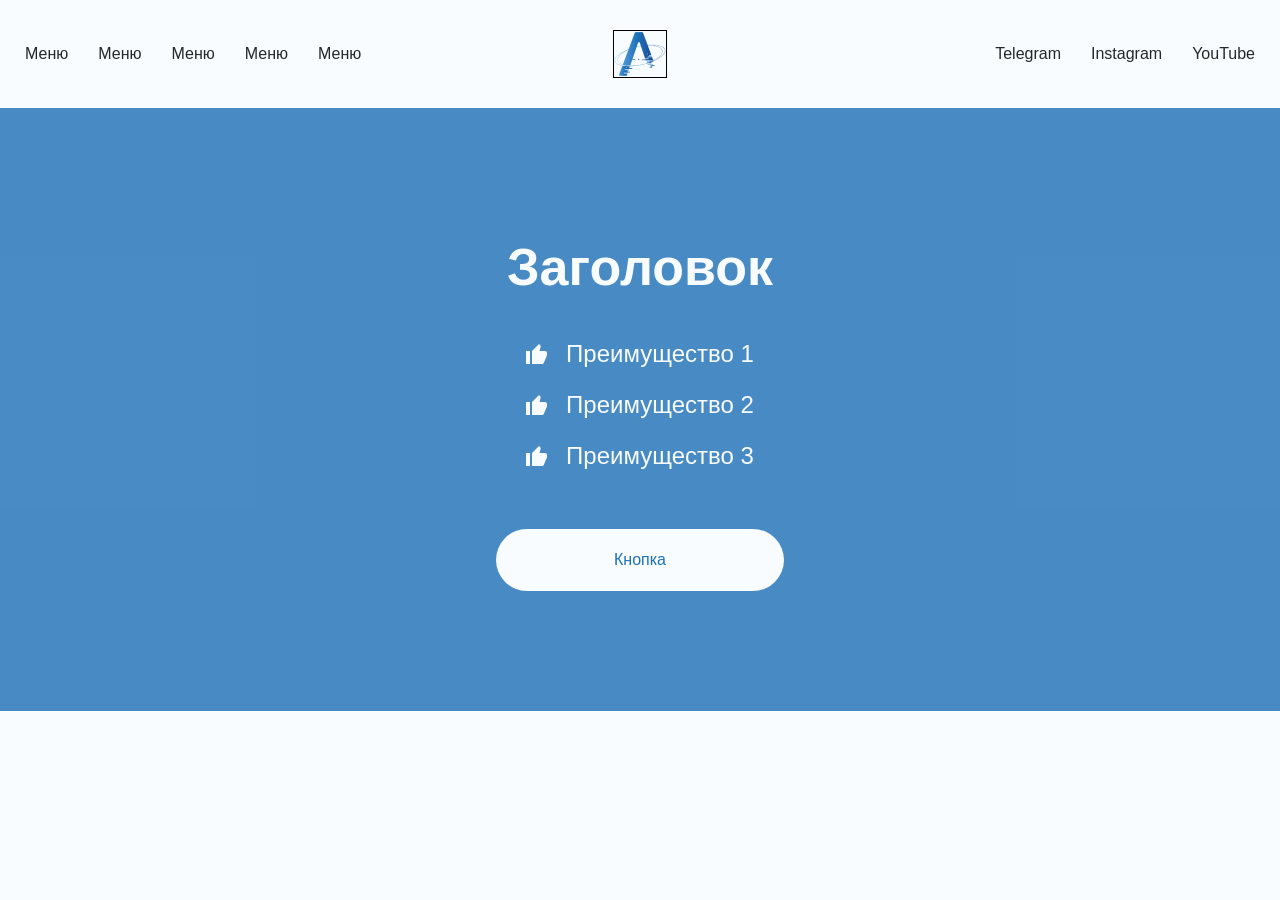
==== lesson14/index.html @ 26006c84 "add lesson14" ====
<!DOCTYPE html>
<html lang="ru">

<head>
    <meta charset="UTF-8">
    <meta name="viewport" content="width=device-width, initial-scale=1.0">
    <title>Document</title>
    <link rel="stylesheet" href="css/style.css">
    <link rel="stylesheet" href="css/reset.css">
    <link rel="stylesheet" href="css/fonts.css">
</head>

<body>
    <header class="header">
        <div class="conteiner">
            <div class="header__inner">
                <nav class="nav">
                    <ul class="nav__list">
                        <Li class="nav__item">
                            <a class="link" href="#">Меню</a>
                        </Li>
                        <Li class="nav__item">
                            <a class="link" href="#">Меню</a>
                        </Li>
                        <Li class="nav__item">
                            <a class="link" href="#">Меню</a>
                        </Li>
                        <Li class="nav__item">
                            <a class="link" href="#">Меню</a>
                        </Li>
                        <Li class="nav__item">
                            <a class="link" href="#">Меню</a>
                        </Li>
                    </ul>
                </nav>
                <img class="header__logo" src="img/logo.png" alt="Логотип">
                <ul class="header__socials socials">
                    <li class="socials__item">
                        <a class="socials__link" href="#">Telegram</a>
                        <a class="socials__link" href="#">Instagram</a>
                        <a class="socials__link" href="#">YouTube</a>
                    </li>
                </ul>
            </div>
        </div>
    </header>
    <main class="main">
        <section class="hero">
            <div class="conteiner">
                <div class="hero__inner">
                    <h1 class="hero__title">
                        Заголовок
                    </h1>
                    <ul class="hero__list">
                        <li class="hero__list-item">
                            <svg width="21" height="20" viewBox="0 0 21 20" fill="none"
                                xmlns="http://www.w3.org/2000/svg">
                                <path
                                    d="M16 20H6V7L13 0L14.25 1.25C14.3667 1.36667 14.4627 1.525 14.538 1.725C14.6133 1.925 14.6507 2.11667 14.65 2.3V2.65L13.55 7H19C19.5333 7 20 7.2 20.4 7.6C20.8 8 21 8.46667 21 9V11C21 11.1167 20.9877 11.2417 20.963 11.375C20.9383 11.5083 20.9007 11.6333 20.85 11.75L17.85 18.8C17.7 19.1333 17.45 19.4167 17.1 19.65C16.75 19.8833 16.3833 20 16 20ZM4 7V20H0V7H4Z"
                                    fill="#F8FCFF" />
                            </svg>
                            Преимущество 1
                        </li>
                        <li class="hero__list-item">
                            <svg width="21" height="20" viewBox="0 0 21 20" fill="none"
                                xmlns="http://www.w3.org/2000/svg">
                                <path
                                    d="M16 20H6V7L13 0L14.25 1.25C14.3667 1.36667 14.4627 1.525 14.538 1.725C14.6133 1.925 14.6507 2.11667 14.65 2.3V2.65L13.55 7H19C19.5333 7 20 7.2 20.4 7.6C20.8 8 21 8.46667 21 9V11C21 11.1167 20.9877 11.2417 20.963 11.375C20.9383 11.5083 20.9007 11.6333 20.85 11.75L17.85 18.8C17.7 19.1333 17.45 19.4167 17.1 19.65C16.75 19.8833 16.3833 20 16 20ZM4 7V20H0V7H4Z"
                                    fill="#F8FCFF" />
                            </svg>
                            Преимущество 2
                        </li>
                        <li class="hero__list-item">
                            <svg width="21" height="20" viewBox="0 0 21 20" fill="none"
                                xmlns="http://www.w3.org/2000/svg">
                                <path
                                    d="M16 20H6V7L13 0L14.25 1.25C14.3667 1.36667 14.4627 1.525 14.538 1.725C14.6133 1.925 14.6507 2.11667 14.65 2.3V2.65L13.55 7H19C19.5333 7 20 7.2 20.4 7.6C20.8 8 21 8.46667 21 9V11C21 11.1167 20.9877 11.2417 20.963 11.375C20.9383 11.5083 20.9007 11.6333 20.85 11.75L17.85 18.8C17.7 19.1333 17.45 19.4167 17.1 19.65C16.75 19.8833 16.3833 20 16 20ZM4 7V20H0V7H4Z"
                                    fill="#F8FCFF" />
                            </svg>
                            Преимущество 3
                        </li>
                    </ul>
                    <a class="button" href="#">
                        Кнопка
                    </a>
                </div>
            </div>
            <div>
                <video class="hero__video" autoplay muted loop src="media/hero-bg.mp4"></video>
            </div>
        </section>
    </main>
    <footer class="footer"></footer>
</body>

</html>
---- lesson14/css/style.css ----
body {
    font-family: "Monserrat", sans-serif;
    line-height: 20px;
    background: #f8fcff;
    color: #25282A;
}

.conteiner {
    max-width: 1230px;
    margin: 0 auto;
    padding: 0 12 px;
    height: 100%;
}

/*----------------------------------------------------------------------*/

.header {
    line-height: 1.5;
}

.header__inner {
    min-height: 108px;
    display: grid;
    grid-template-columns: 1fr auto 1fr;
    gap: 15px;
    align-content: center;
    align-items: center;
}

.header__logo {
    max-width: 54px;
}

.header__socials {
    display: flex;
    justify-content: end;
    gap: 30px;
    flex-wrap: wrap;
}

.nav__list {
    display: flex;
    gap: 10px 30px;
    flex-wrap: wrap;
}

.socials {
    display: flex;
    gap: 30px;
    flex-wrap: wrap;
}

.socials__item {
    display: flex;
    gap: 30px;
}

/*----------------------------------------------------------------------*/

.hero {
    padding: 120px 0;
    color: #f8fcff;
    line-height: 1.5;
    position: relative;
}

.hero__inner {
    display: flex;
    flex-direction: column;
    align-items: center;
}

.hero__title {
    font-weight: 600;
    font-size: 52px;
    margin-bottom: 30px;
}

.hero__list {
    font-size: 24px;
    margin-bottom: 40px;
}

.hero__list-item {
    display: flex;
    align-items: center;
    gap: 19px;
    margin-bottom: 15px;
    transition: all .5s;
}

.hero__list-item path {
    transition: all .5s;
}

.hero__list-item:hover {
    color: #1D6FB6;
}

.hero__list-item:hover path {
    fill: #1D6FB6;
}

.hero__list-item :last-child {
    margin-bottom: 0;
}

.hero__video {
    position: absolute;
    top: 0;
    left: 0;
    right: 0;
    bottom: 0;
    z-index: -1;
    width: 100%;
    height: 100%;
    object-fit: cover;
    background: #1d6fb6cc;
}

.button {
    display: flex;
    align-items: center;
    justify-content: center;

    font-weight: 500;
    font-size: 16px;
    color: #1D6FB6;

    max-width: 288px;
    height: 62px;
    background: #f8fcff;
    border-radius: 100px;
    width: 100%;
    transition: all .5s;
}

.button:hover {
    background: #1D6FB6;
    color: #f8fcff;
}
---- lesson14/css/fonts.css ----
@font-face {
    font-family: 'Montserrat';
    src: local('Montserrat Medium'), local('Montserrat-Medium'),
        url('../fonts/Montserrat-Medium.woff2') format('woff2'),
        url('../fonts/Montserrat-Medium.woff') format('woff');
    font-weight: 500;
    font-style: normal;
    font-display: swap;
}

@font-face {
    font-family: 'Montserrat';
    src: local('Montserrat Regular'), local('Montserrat-Regular'),
        url('../fonts/Montserrat-Regular.woff2') format('woff2'),
        url('../fonts/Montserrat-Regular.woff') format('woff');
    font-weight: normal;
    font-style: normal;
    font-display: swap;
}

@font-face {
    font-family: 'Montserrat';
    src: local('Montserrat SemiBold'), local('Montserrat-SemiBold'),
        url('../fonts/Montserrat-SemiBold.woff2') format('woff2'),
        url('../fonts/Montserrat-SemiBold.woff') format('woff');
    font-weight: 600;
    font-style: normal;
    font-display: swap;
}
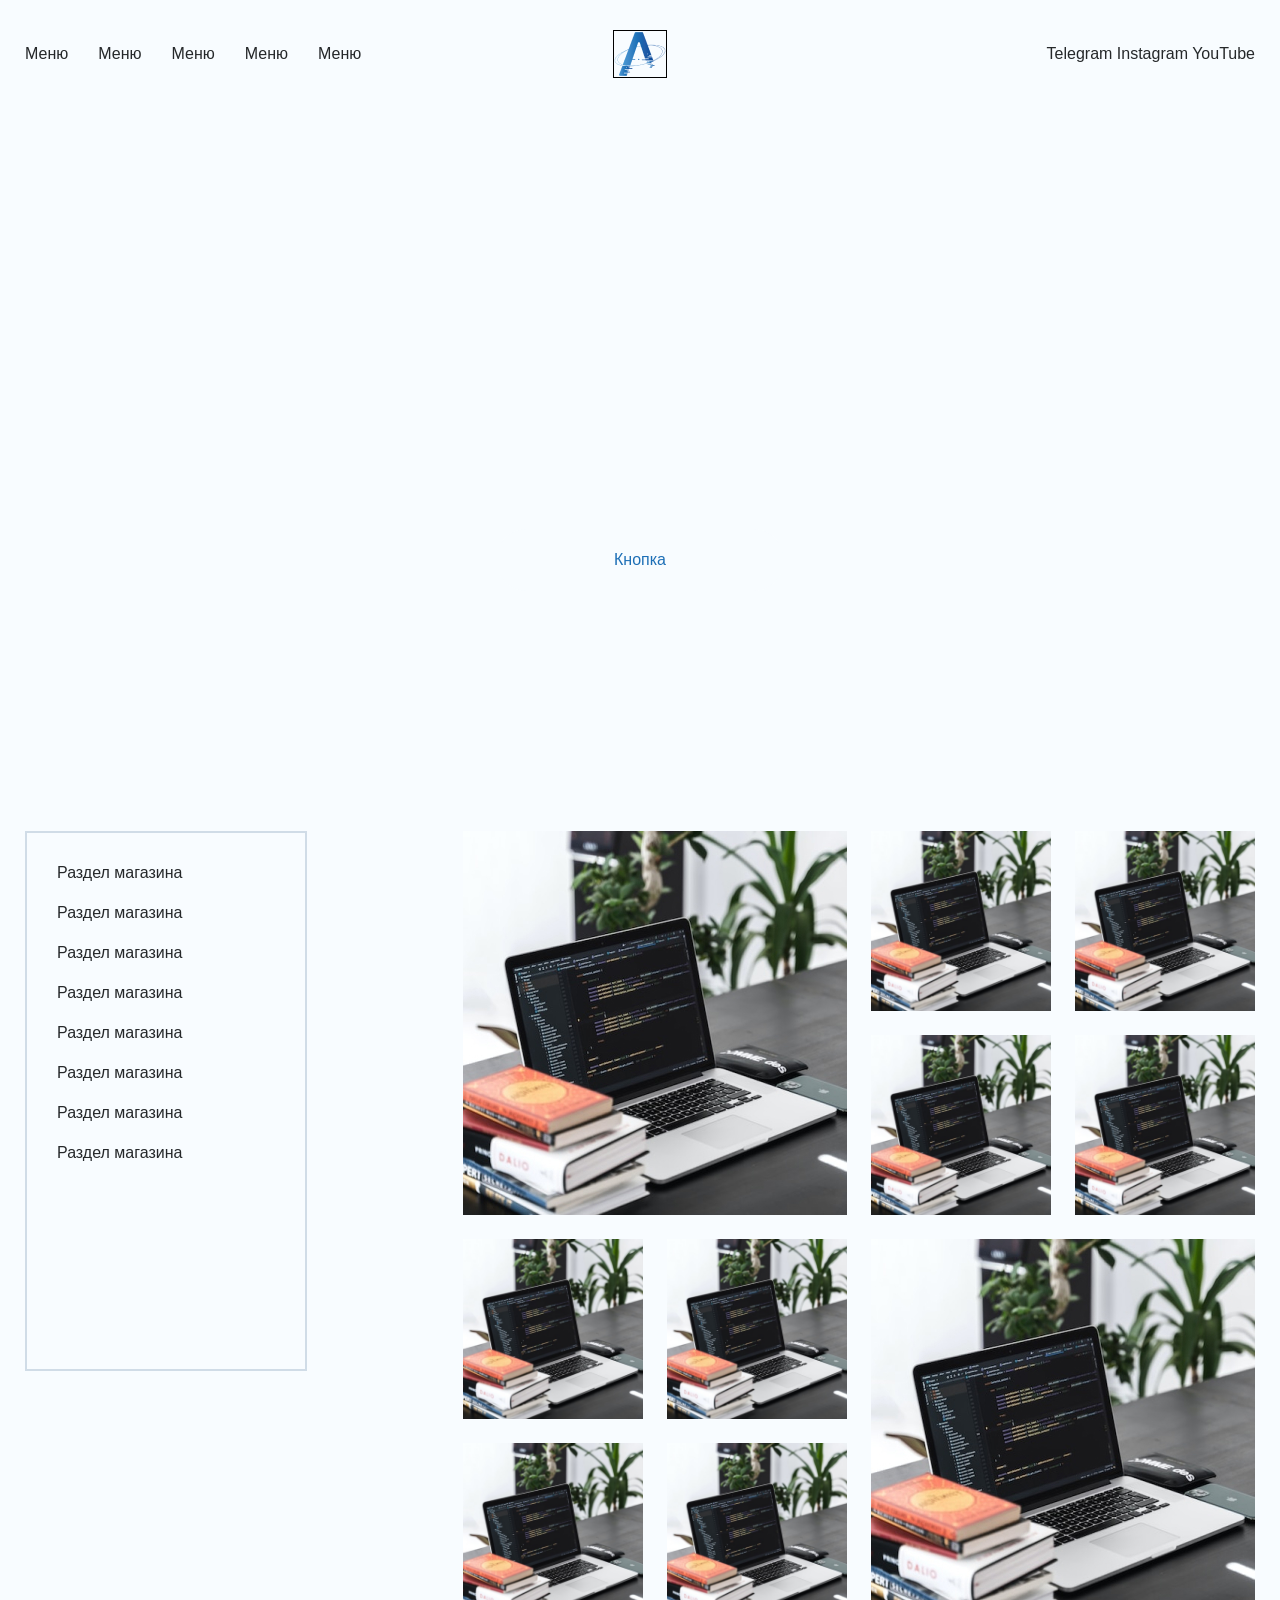
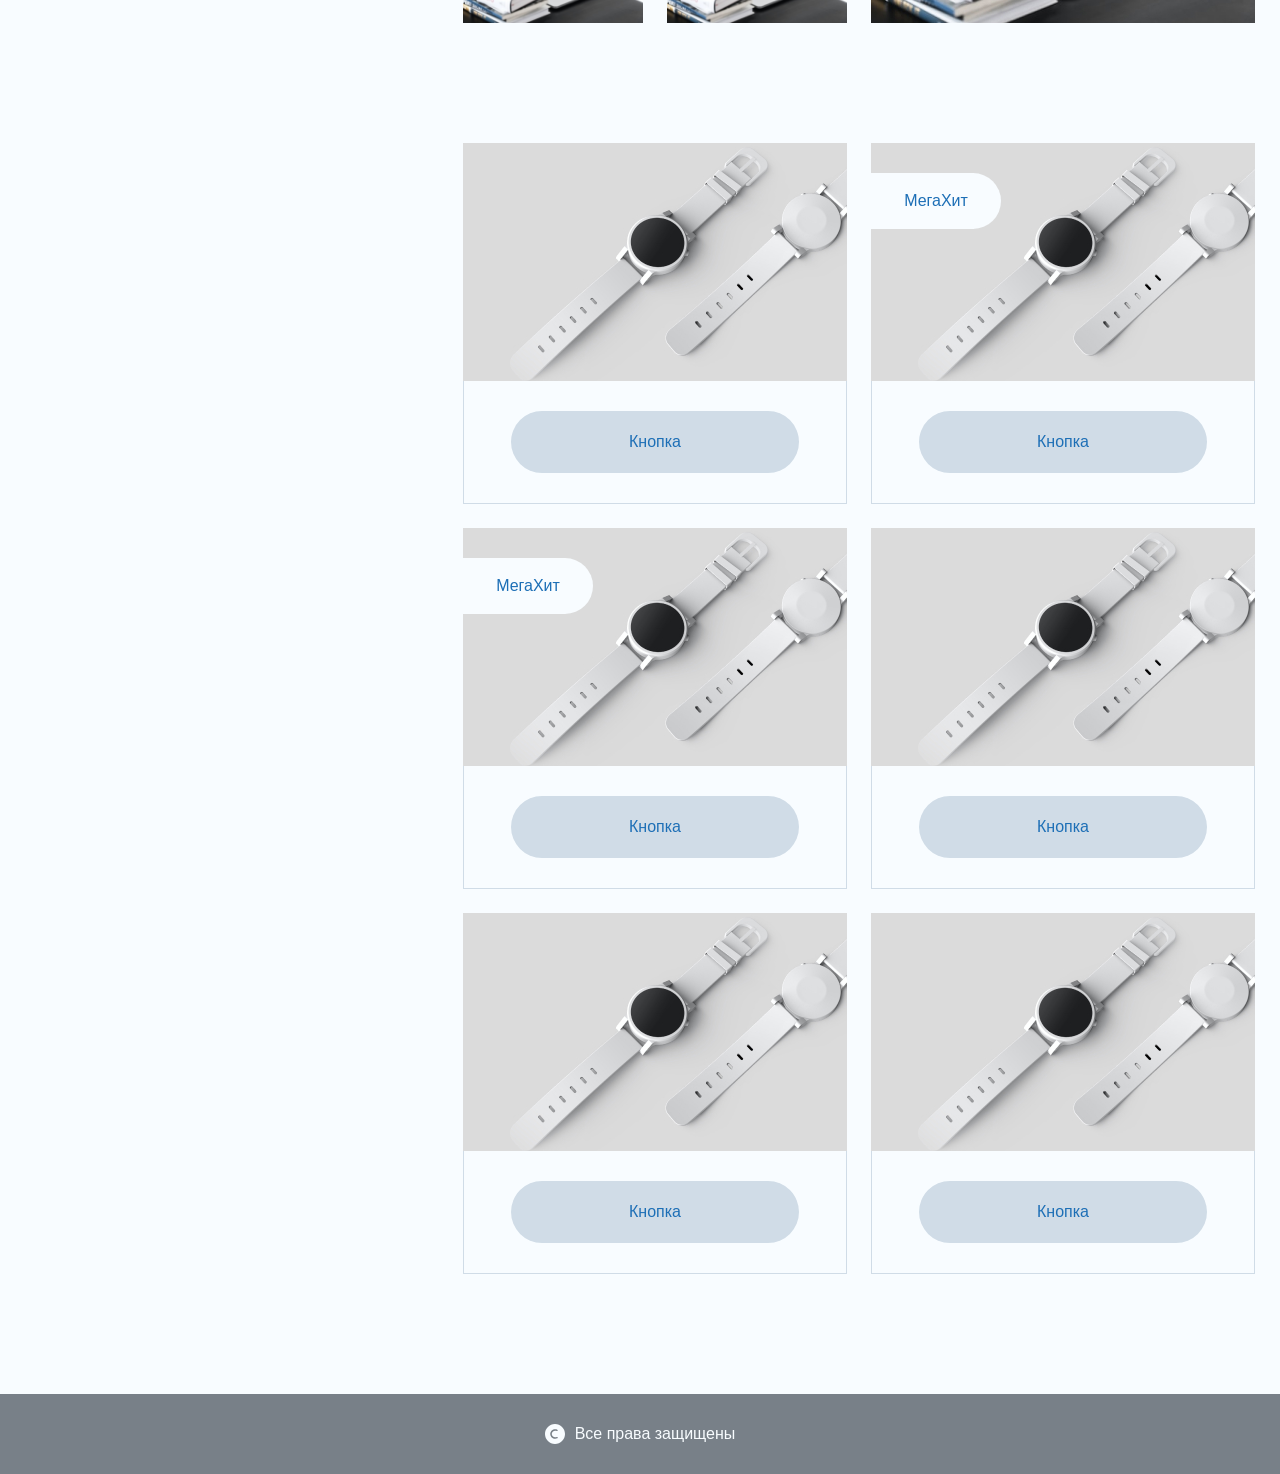
==== commit 5cf0623f: "add lesson14" ====
--- a/lesson14/index.html
+++ b/lesson14/index.html
@@ -89,8 +89,198 @@
                 <video class="hero__video" autoplay muted loop src="media/hero-bg.mp4"></video>
             </div>
         </section>
+        <div class="main__general">
+            <div class="conteiner">
+                <div class="main__wrraper">
+                    <aside class="main__sidebar sidebar">
+                        <nav class="sidebar__nav">
+                            <ul class="sidebar__list">
+                                <li class="sidebar__item">
+                                    <a class="sidebar__link" href="#">
+                                        Раздел магазина
+                                    </a>
+                                </li>
+                                <li class="sidebar__item">
+                                    <a class="sidebar__link" href="#">
+                                        Раздел магазина
+                                    </a>
+                                </li>
+                                <li class="sidebar__item">
+                                    <a class="sidebar__link" href="#">
+                                        Раздел магазина
+                                    </a>
+                                </li>
+                                <li class="sidebar__item">
+                                    <a class="sidebar__link" href="#">
+                                        Раздел магазина
+                                    </a>
+                                </li>
+                                <li class="sidebar__item">
+                                    <a class="sidebar__link" href="#">
+                                        Раздел магазина
+                                    </a>
+                                </li>
+                                <li class="sidebar__item">
+                                    <a class="sidebar__link" href="#">
+                                        Раздел магазина
+                                    </a>
+                                </li>
+                                <li class="sidebar__item">
+                                    <a class="sidebar__link" href="#">
+                                        Раздел магазина
+                                    </a>
+                                </li>
+                                <li class="sidebar__item">
+                                    <a class="sidebar__link" href="#">
+                                        Раздел магазина
+                                    </a>
+                                </li>
+                            </ul>
+                        </nav>
+                    </aside>
+                    <div class="main__body">
+                        <div class="main__gallery gallery">
+                            <a class="gallery__img gallery__img--larhe-left">
+                                <img src=" img/laptop.jpg" alt="Ноутбук">
+                                <div class="gallery__hint">
+                                    Подробнее
+                                </div>
+                            </a>
+                            <a class="gallery__img" href="#">
+                                <img src="img/laptop.jpg" alt="Ноутбук">
+                                <div class="gallery__hint">
+                                    Подробнее
+                                </div>
+                            </a>
+                            <a class="gallery__img" href="#">
+                                <img src="img/laptop.jpg" alt="Ноутбук">
+                                <div class="gallery__hint">
+                                    Подробнее
+                                </div>
+                            </a>
+                            <a class="gallery__img" href="#">
+                                <img src="img/laptop.jpg" alt="Ноутбук">
+                                <div class="gallery__hint">
+                                    Подробнее
+                                </div>
+                            </a>
+                            <a class="gallery__img" href="#">
+                                <img src="img/laptop.jpg" alt="Ноутбук">
+                                <div class="gallery__hint">
+                                    Подробнее
+                                </div>
+                            </a>
+                            <a class="gallery__img" href="#">
+                                <img src="img/laptop.jpg" alt="Ноутбук">
+                                <div class="gallery__hint">
+                                    Подробнее
+                                </div>
+                            </a>
+                            <a class="gallery__img gallery__img--larhe-right"><img src="img/laptop.jpg" alt="Ноутбук">
+                                <div class="gallery__hint">
+                                    Подробнее
+                                </div>
+                            </a>
+                            <a class="gallery__img" href="#">
+                                <img src="img/laptop.jpg" alt="Ноутбук">
+                                <div class="gallery__hint">
+                                    Подробнее
+                                </div>
+                            </a>
+                            <a class="gallery__img" href="#">
+                                <img src="img/laptop.jpg" alt="Ноутбук">
+                                <div class="gallery__hint">
+                                    Подробнее
+                                </div>
+                            </a>
+                            <a class="gallery__img" href="#">
+                                <img src="img/laptop.jpg" alt="Ноутбук">
+                                <div class="gallery__hint">
+                                    Подробнее
+                                </div>
+                            </a>
+                        </div>
+                        <ul class="products">
+                            <li class="products__item">
+                                <div class="products__item-img">
+                                    <img src="img/watch.jpg" alt="Часы">
+                                </div>
+                                <div class="products__item-body">
+                                    <a class="products__item-button button" href="#">
+                                        Кнопка
+                                    </a>
+                                </div>
+                            </li>
+                            <li class="products__item">
+                                <div class="products__item-img">
+                                    <img src="img/watch.jpg" alt="Часы">
+                                    <div class="products__item-badge">
+                                        МегаХит
+                                    </div>
+                                </div>
+                                <div class="products__item-body">
+                                    <a class="products__item-button button" href="#">
+                                        Кнопка
+                                    </a>
+                                </div>
+                            </li>
+                            <li class="products__item">
+                                <div class="products__item-img">
+                                    <img src="img/watch.jpg" alt="Часы">
+                                    <div class="products__item-badge">
+                                        МегаХит
+                                    </div>
+                                </div>
+                                <div class="products__item-body">
+                                    <a class="products__item-button button" href="#">
+                                        Кнопка
+                                    </a>
+                                </div>
+                            </li>
+                            <li class="products__item">
+                                <div class="products__item-img">
+                                    <img src="img/watch.jpg" alt="Часы">
+                                </div>
+                                <div class="products__item-body">
+                                    <a class="products__item-button button" href="#">
+                                        Кнопка
+                                    </a>
+                                </div>
+                            </li>
+                            <li class="products__item">
+                                <div class="products__item-img">
+                                    <img src="img/watch.jpg" alt="Часы">
+                                </div>
+                                <div class="products__item-body">
+                                    <a class="products__item-button button" href="#">
+                                        Кнопка
+                                    </a>
+                                </div>
+                            </li>
+                            <li class="products__item">
+                                <div class="products__item-img">
+                                    <img src="img/watch.jpg" alt="Часы">
+                                </div>
+                                <div class="products__item-body">
+                                    <a class="products__item-button button" href="#">
+                                        Кнопка
+                                    </a>
+                                </div>
+                            </li>
+                        </ul>
+                    </div>
+                </div>
+            </div>
+        </div>
     </main>
-    <footer class="footer"></footer>
+    <footer class="footer">
+        <div class="footer__inner">
+            <svg width="20" height="20" viewBox="0 0 20 20" fill="none" xmlns="http://www.w3.org/2000/svg">
+                <path fill-rule="evenodd" clip-rule="evenodd" d="M10 20C4.477 20 0 15.523 0 10C0 4.477 4.477 0 10 0C15.523 0 20 4.477 20 10C20 15.523 15.523 20 10 20ZM10.286 6.75C8.283 6.75 6.75 8.253 6.75 10C6.75 11.747 8.283 13.25 10.286 13.25C10.797 13.25 11.281 13.15 11.716 12.973C11.8072 12.9358 11.9048 12.9169 12.0034 12.9174C12.1019 12.9179 12.1993 12.9378 12.2901 12.9759C12.3809 13.0141 12.4633 13.0698 12.5326 13.1398C12.6019 13.2098 12.6568 13.2928 12.694 13.384C12.7312 13.4752 12.7501 13.5728 12.7496 13.6714C12.7491 13.7699 12.7292 13.8673 12.6911 13.9581C12.6529 14.0489 12.5972 14.1313 12.5272 14.2006C12.4572 14.2699 12.3742 14.3248 12.283 14.362C11.6487 14.6193 10.9705 14.7511 10.286 14.75C7.554 14.75 5.25 12.671 5.25 10C5.25 7.329 7.554 5.25 10.286 5.25C10.9705 5.24891 11.6487 5.38068 12.283 5.638C12.4673 5.71306 12.6143 5.85826 12.6916 6.04167C12.7688 6.22508 12.7701 6.43167 12.695 6.616C12.6199 6.80033 12.4747 6.94729 12.2913 7.02455C12.1079 7.10182 11.9013 7.10306 11.717 7.028C11.2625 6.84346 10.7765 6.74904 10.286 6.75Z" fill="#F8FCFF"/>
+                </svg>
+                Все права защищены
+        </div>
+    </footer>
 </body>
 
 </html>
--- a/lesson14/css/style.css
+++ b/lesson14/css/style.css
@@ -1,7 +1,13 @@
+:root{
+    --accent-text: #1D6FB6;
+    --white-text: #f8fcff;
+}
+
+
 body {
     font-family: "Monserrat", sans-serif;
     line-height: 20px;
-    background: #f8fcff;
+    background: var(--white-text);
     color: #25282A;
 }
 
@@ -44,22 +50,11 @@
     flex-wrap: wrap;
 }
 
-.socials {
-    display: flex;
-    gap: 30px;
-    flex-wrap: wrap;
-}
-
-.socials__item {
-    display: flex;
-    gap: 30px;
-}
-
 /*----------------------------------------------------------------------*/
 
 .hero {
     padding: 120px 0;
-    color: #f8fcff;
+    color: var(--white-text);
     line-height: 1.5;
     position: relative;
 }
@@ -94,11 +89,11 @@
 }
 
 .hero__list-item:hover {
-    color: #1D6FB6;
+    color: var(--accent-text);
 }
 
 .hero__list-item:hover path {
-    fill: #1D6FB6;
+    fill: var(--accent-text);
 }
 
 .hero__list-item :last-child {
@@ -115,7 +110,7 @@
     width: 100%;
     height: 100%;
     object-fit: cover;
-    background: #1d6fb6cc;
+    background: var(--accent-text)cc;
 }
 
 .button {
@@ -125,17 +120,200 @@
 
     font-weight: 500;
     font-size: 16px;
-    color: #1D6FB6;
+    color: var(--accent-text);
 
     max-width: 288px;
     height: 62px;
-    background: #f8fcff;
+    background: var(--white-text);
     border-radius: 100px;
     width: 100%;
     transition: all .5s;
 }
 
 .button:hover {
-    background: #1D6FB6;
-    color: #f8fcff;
+    background: #83ADD3;
+    color: var(--white-text);
+}
+
+/*----------------------------------------------------------------------*/
+
+.main__general {
+    padding: 120px 0;
+}
+
+.main__wrraper {
+    display: flex;
+    justify-content: space-between;
+    align-items: start;
+    gap: 30px;
+}
+
+.main__body {
+    max-width: 792px;
+    width: 100%;
+}
+
+.main__gallery {
+    margin-bottom: 120px;
+}
+
+.main__sidebar {
+    position: sticky;
+    top: 5vh;
+}
+
+.sidebar {
+    line-height: 20px;
+    font-weight: 500;
+    border: 2px solid #D0DCE7;
+    padding: 30px;
+    max-width: 282px;
+    width: 100%;
+    min-height: 60vh;
+}
+
+.sidebar__item {
+    margin-bottom: 20px;
+}
+
+.sidebar__item:last-child {
+    margin-bottom: 0;
+}
+
+/*----------------------------------------------------------------------*/
+
+.gallery {
+    display: grid;
+    grid-template-columns: repeat(4, 1fr);
+    grid-auto-flow: dense;
+    gap: 24px;
+    font-weight: 500;
+    line-height: 20px;
+    color: var(--white-text);
+}
+
+.gallery__img {
+    position: relative;
+    overflow: hidden;
+}
+
+.gallery__img img {
+    width: 100%;
+}
+
+.gallery__img--larhe-left {
+    grid-column: 1/3;
+    grid-row: span 2;
+}
+
+.gallery__img--larhe-right {
+    grid-column: -1/-3;
+    grid-row: span 2;
+}
+
+.gallery__hint {
+    position: absolute;
+    left: 0;
+    right: 0;
+    bottom: 0;
+    background: var(--accent-text)cc;
+    height: 53px;
+    display: flex;
+    justify-content: center;
+    align-items: center;
+
+    transform: translateY(100%);
+    opacity: 0;
+    transition: all .6s;
+}
+
+.gallery__img:hover .gallery__hint {
+    transform: translateY(0%);
+    opacity: 1;
+}
+
+.gallery__img--larhe-left .gallery__hint,
+.gallery__img--larhe-right .gallery__hint {
+    height: 103px;
+    font-weight: 500;
+    font-size: 24px;
+}
+
+/*----------------------------------------------------------------------*/
+
+.products {
+    display: grid;
+    grid-template-columns: repeat(2, 1fr);
+    gap: 24px;
+}
+
+.products__item-img {
+    position: relative;
+    padding-bottom: 62%;
+}
+
+.products__item-img img {
+    position: absolute;
+    top: 0;
+    left: 0;
+    width: 100%;
+    height: 100%;
+    object-fit: cover;
+    object-position: 50% 50%;
+}
+
+.products__item-badge {
+    position: absolute;
+    top: 30px;
+    left: 0;
+    padding: 18px 29px;
+    border-radius: 0 100px 100px 0;
+    background: var(--white-text);
+    min-width: 130px;
+    font-weight: 500;
+    line-height: 20px;
+    text-align: center;
+    color: var(--accent-text);
+
+    animation: badge-action 2s infinite alternate;
+}
+
+@keyframes badge-action {
+    0% {
+        min-width: 130px;
+    }
+    66.666% {
+        min-width: 130px;
+    }
+    100% {
+        min-width: 140px;
+    }
+}
+
+.products__item-body {
+    border: 1px solid #D0DCE7;
+    border-top: none;
+    padding: 30px 15px;
+}
+
+.products__item-button {
+    margin: 0 auto;
+    background: #D0DCE7;
+}
+
+/*----------------------------------------------------------------------*/
+
+.footer {
+    padding: 30px 0;
+    font-weight: 400;
+    background: #788088;
+    color: var(--white-text);
+    text-align: center;
+}
+
+.footer__inner {
+    display: flex;
+    justify-content: center;
+    align-items: center;
+    gap: 10px;
 }
